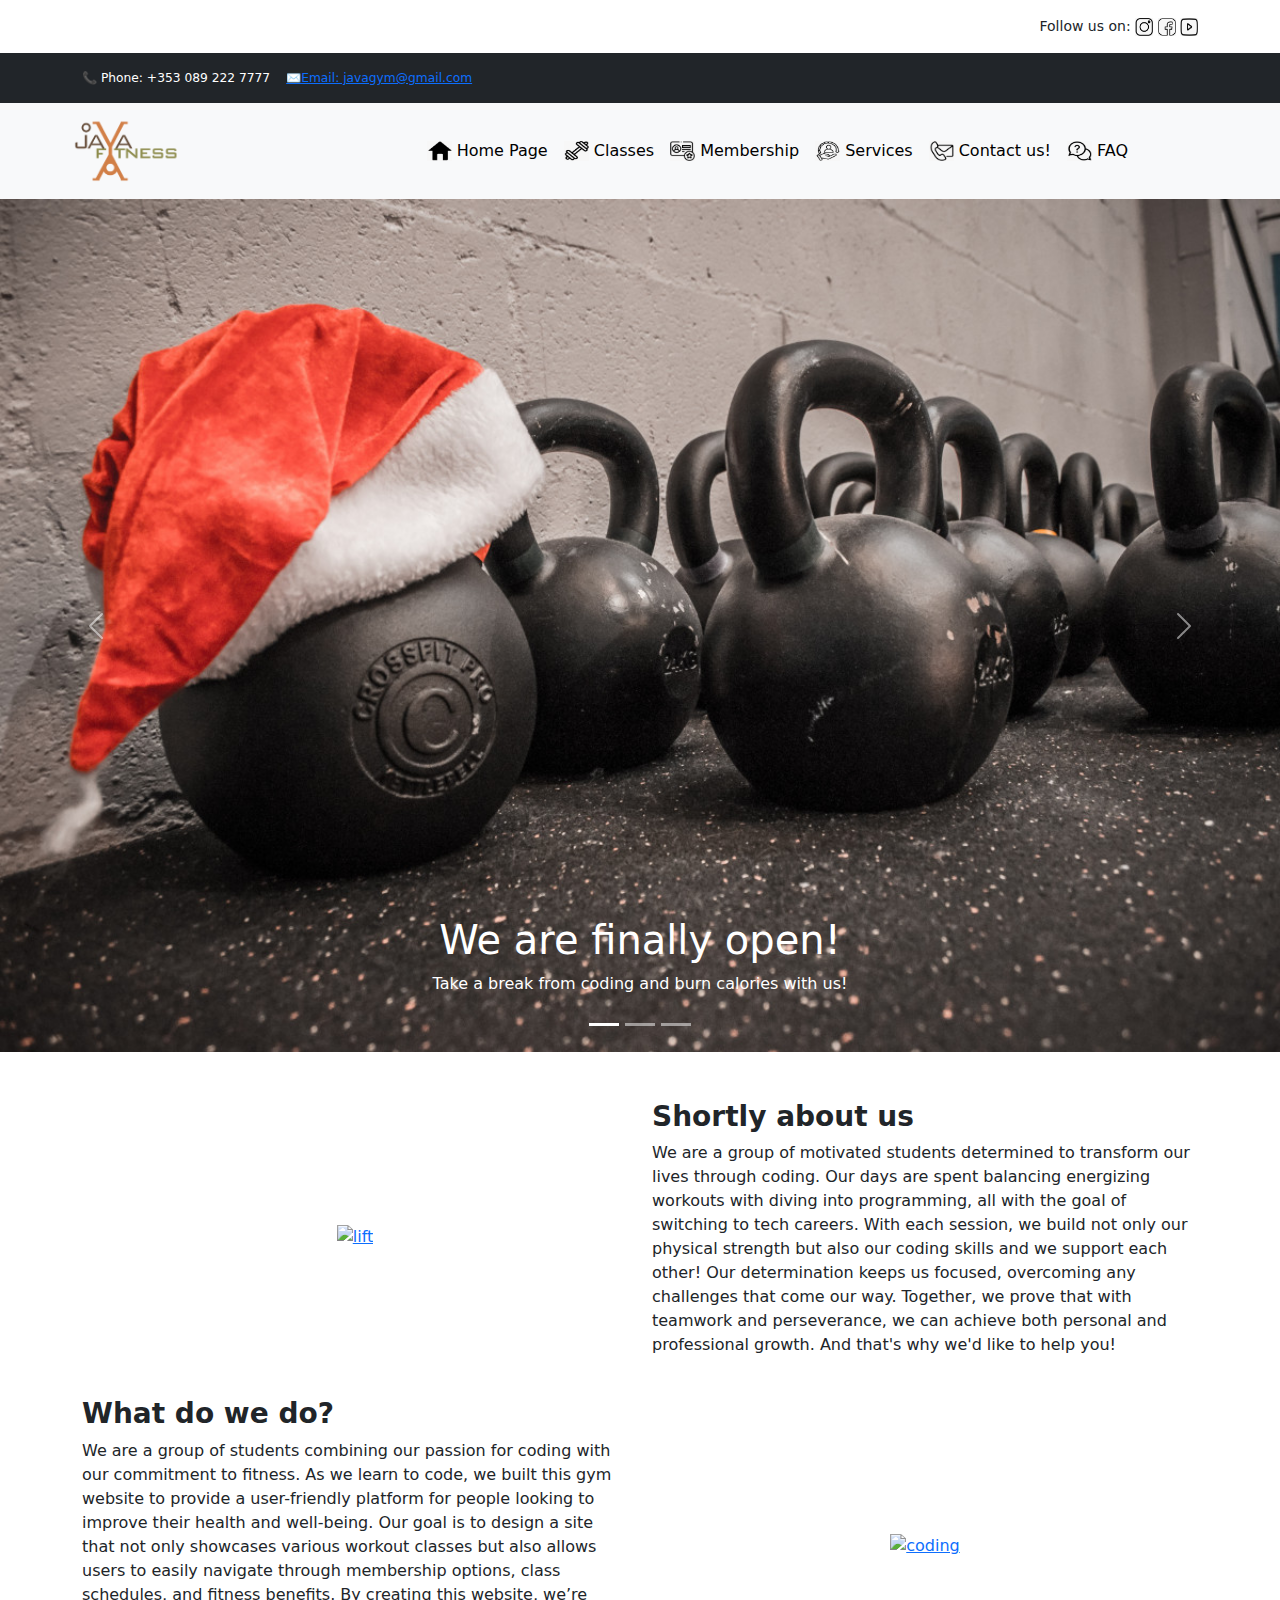
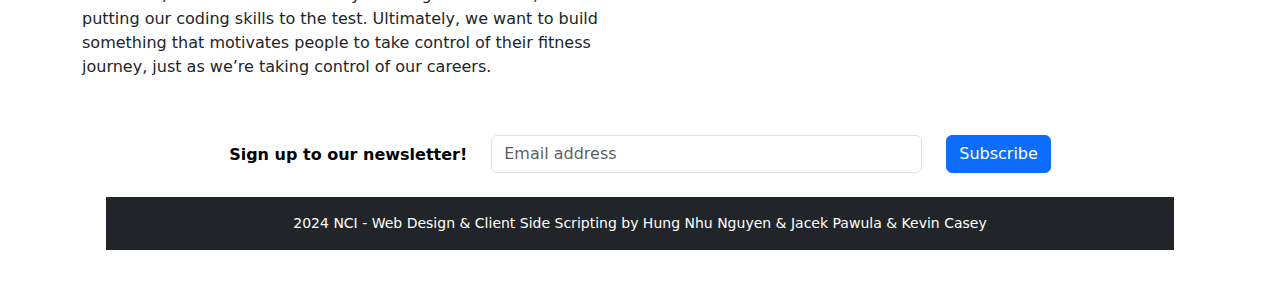
==== Java Fitness/index.html @ f5d6b726 "Update index.html" ====
<!DOCTYPE html>
<html lang="en">
<head>
  <meta charset="UTF-8">
    <meta name="viewport" content="width=device-width, initial-scale=1.0">
    <title>Java Gym - Project</title>
    <link href="https://cdn.jsdelivr.net/npm/bootstrap@5.3.3/dist/css/bootstrap.min.css" rel="stylesheet" integrity="sha384-QWTKZyjpPEjISv5WaRU9OFeRpok6YctnYmDr5pNlyT2bRjXh0JMhjY6hW+ALEwIH" crossorigin="anonymous">
    <link rel="stylesheet" href="Images/jacekstyle.css">
</head>
<body>
    <div class="container text-end small py-3">
        <span>Follow us on:</span>
        <a href="https://www.instagram.com" target="_blank">
        <img src="Images/ig.png" alt="ig" width="18" height="18" class="d-inline-block align-text-top"></a>
        <a href="https://www.facebook.com" target="_blank">
        <img src="Images/fb.png" alt="ig" width="18" height="18" class="d-inline-block align-text-top"></a>
        <a href="https://www.youtube.com" target="_blank">
        <img src="Images/yt.png" alt="ig" width="18" height="18" class="d-inline-block align-text-top"></a>
    </div>
    <div class="bg-dark text-white small py-3">
      <div class="container d-flex margin-left">
          <span class="info small">📞 Phone: +353 089 222 7777</span>
          <span class="info small ms-3"><a href="javagym@gmail.com">✉️Email: javagym@gmail.com</a></span>
      </div>
    </div>
    <!-- navbar -->
    <nav class="navbar bg-body-tertiary">
        <div class="container d-flex flex-wrap ms-3">
          <a class="navbar-brand small fs-6" href="#"><img src="Images/logo.png" alt="logo" height="70" style="margin-left:40px;"></a>
          <div class="d-flex ms-auto align-items-center">
          <a class="navbar-brand small fs-6" href="index.html">
            <img src="Images/home.png" alt="home" width="25" height="20" class="d-inline-block align-text-top">
            Home Page
          </a>
          <a class="navbar-brand small fs-6" href="Classes/classes.html">
            <img src="Images/classes.png" alt="services" width="25" height="20" class="d-inline-block align-text-top">
            Classes
          </a>
          <a class="navbar-brand small fs-6" href="#">
            <img src="Images/membership.png" alt="membership" width="25" height="20" class="d-inline-block align-text-top">
            Membership
          </a>
          <a class="navbar-brand small fs-6" href="#">
            <img src="Images/services.png" alt="services" width="25" height="20" class="d-inline-block align-text-top">
            Services
          </a>
          <a class="navbar-brand small fs-6" href="#">
            <img src="Images/contact.png" alt="contact" width="25" height="20" class="d-inline-block align-text-top">
            Contact us!
          </a>
          <a class="navbar-brand small fs-6" href="#">
            <img src="Images/faq.png" alt="faq" width="25" height="20" class="d-inline-block align-text-top">
            FAQ
          </a>
        </div>
    </div>
</nav>
    <!-- Carousel -->
    <div id="carouselExampleCaptions" class="carousel slide" data-bs-ride="carousel" data-bs-interval="5000">
      <div class="carousel-indicators">
        <button type="button" data-bs-target="#carouselExampleCaptions" data-bs-slide-to="0" class="active" aria-current="true" aria-label="Slide 1"></button>
        <button type="button" data-bs-target="#carouselExampleCaptions" data-bs-slide-to="1" aria-label="Slide 2"></button>
        <button type="button" data-bs-target="#carouselExampleCaptions" data-bs-slide-to="2" aria-label="Slide 3"></button>
      </div>
      <div class="carousel-inner">
        <div class="carousel-item active">
          <img src="Images/christmasgym.jpg" class="d-block w-100" alt="gym1">
          <div class="carousel-caption">
            <h1 class="top">We are finally open!</h1>
            <p>Take a break from coding and burn calories with us!</p>
          </div>
        </div>
        <div class="carousel-item">
          <img src="Images/chrismasgym3.jpg.png" class="d-block w-100" alt="gym3">
          <div class="carousel-caption">
            <h1 class="top">Are you new? Don't know how to start?</h1>
            <p>Check our trainers and plan your first step with us!</p>
          </div>
        </div>
        <div class="carousel-item">
          <img src="Images/gymeq.jpg" class="d-block w-100" alt="gym2">
          <div class="carousel-caption">
            <h1 class="top">Become a new member!</h1>
            <p>Check our memberships and choose the option that suits you!</p>
            <button type="button1" class="btn btn-outline-warning">Memberships</button>
          </div>
        </div>
      </div>
      <button class="carousel-control-prev" type="button" data-bs-target="#carouselExampleCaptions" data-bs-slide="prev">
        <span class="carousel-control-prev-icon" aria-hidden="true"></span>
        <span class="visually-hidden">Previous</span>
      </button>
      <button class="carousel-control-next" type="button" data-bs-target="#carouselExampleCaptions" data-bs-slide="next">
        <span class="carousel-control-next-icon" aria-hidden="true"></span>
        <span class="visually-hidden">Next</span>
      </button>
    </div>
    <!--Shortly about -->
    <div class="container py-5">
      <div class="row align-items-center mb-4">
          <div class="col-md-6 text-center">
              <a class="d-block">
          <img src="images and style/1stimage.jpg" alt="lift" class="img-fluid">
        </a>
          </div>
          <div class="col-md-6">
            <h3 class="fw-bold">Shortly about us</h3>
              <p>We are a group of motivated students determined to transform our lives through coding. Our days are spent balancing energizing workouts with diving into programming, all with the goal of switching to tech careers. With each session, we build not only our physical strength but also our coding skills and we support each other! Our determination keeps us focused, overcoming any challenges that come our way. Together, we prove that with teamwork and perseverance, we can achieve both personal and professional growth. And that's why we'd like to help you!</p>  
          </div>
      </div>
    <div class="row align-items-center mb-4">
      <div class="col-md-6 order-md-2 text-center">
        <a class="d-block">
          <img src="images and style/coding.jpg" alt="coding" class="img-fluid">
        </a>
      </div>
      <div class="col-md-6">
        <h3 class="fw-bold">What do we do?</h3>
          <p>
        We are a group of students combining our passion for coding with our commitment to fitness. As we learn to code, we built this gym website to provide a user-friendly platform for people looking to improve their health and well-being. Our goal is to design a site that not only showcases various workout classes but also allows users to easily navigate through membership options, class schedules, and fitness benefits. By creating this website, we’re putting our coding skills to the test. Ultimately, we want to build something that motivates people to take control of their fitness journey, just as we’re taking control of our careers.</p>
        </div>
    </div>
    <!-- SPACE CREATE-->
    <div class="my-3"> </div>
    <!-- Creators - usage of mdboostrap footer code - https://mdbootstrap.com/docs/standard/navigation/footer/  -->
      <footer class="bg-dark text-center text-white">
        <!-- Newsletter Section -->
          <div class="container-fluid p-4 pb-0 bg-white text-black py-3">
            <section>
              <form>
                <div class="row d-flex justify-content-center">
                  <div class="col-auto">
                    <p class="pt-2">
                      <strong>Sign up to our newsletter!</strong>
                    </p>
                  </div>
                  <!--Grid column-->
              <div class="col-md-5 col-12">
              <!-- Email input -->
                      <div data-mdb-input-init class="form-outline mb-4">
                    <input type="email" id="form5Example26" class="form-control" placeholder="Email address"/>
                  </div>
                </div>
              <div class="col-auto">
              <!-- Submit button -->
              <button data-mdb-ripple-init type="submit" class="btn btn-primary mb-4">
                Subscribe
              </button>
            </div>          
        </div>
      </form>
    </section>
        <!-- Copyright -->
        <div class="bg-dark text-white small py-3">
          <p class="mb-0">2024 NCI - Web Design & Client Side Scripting by Hung Nhu Nguyen & Jacek Pawula & Kevin Casey</p>
        </div>
      <script src="script.js"></script>
    </body>
</html>
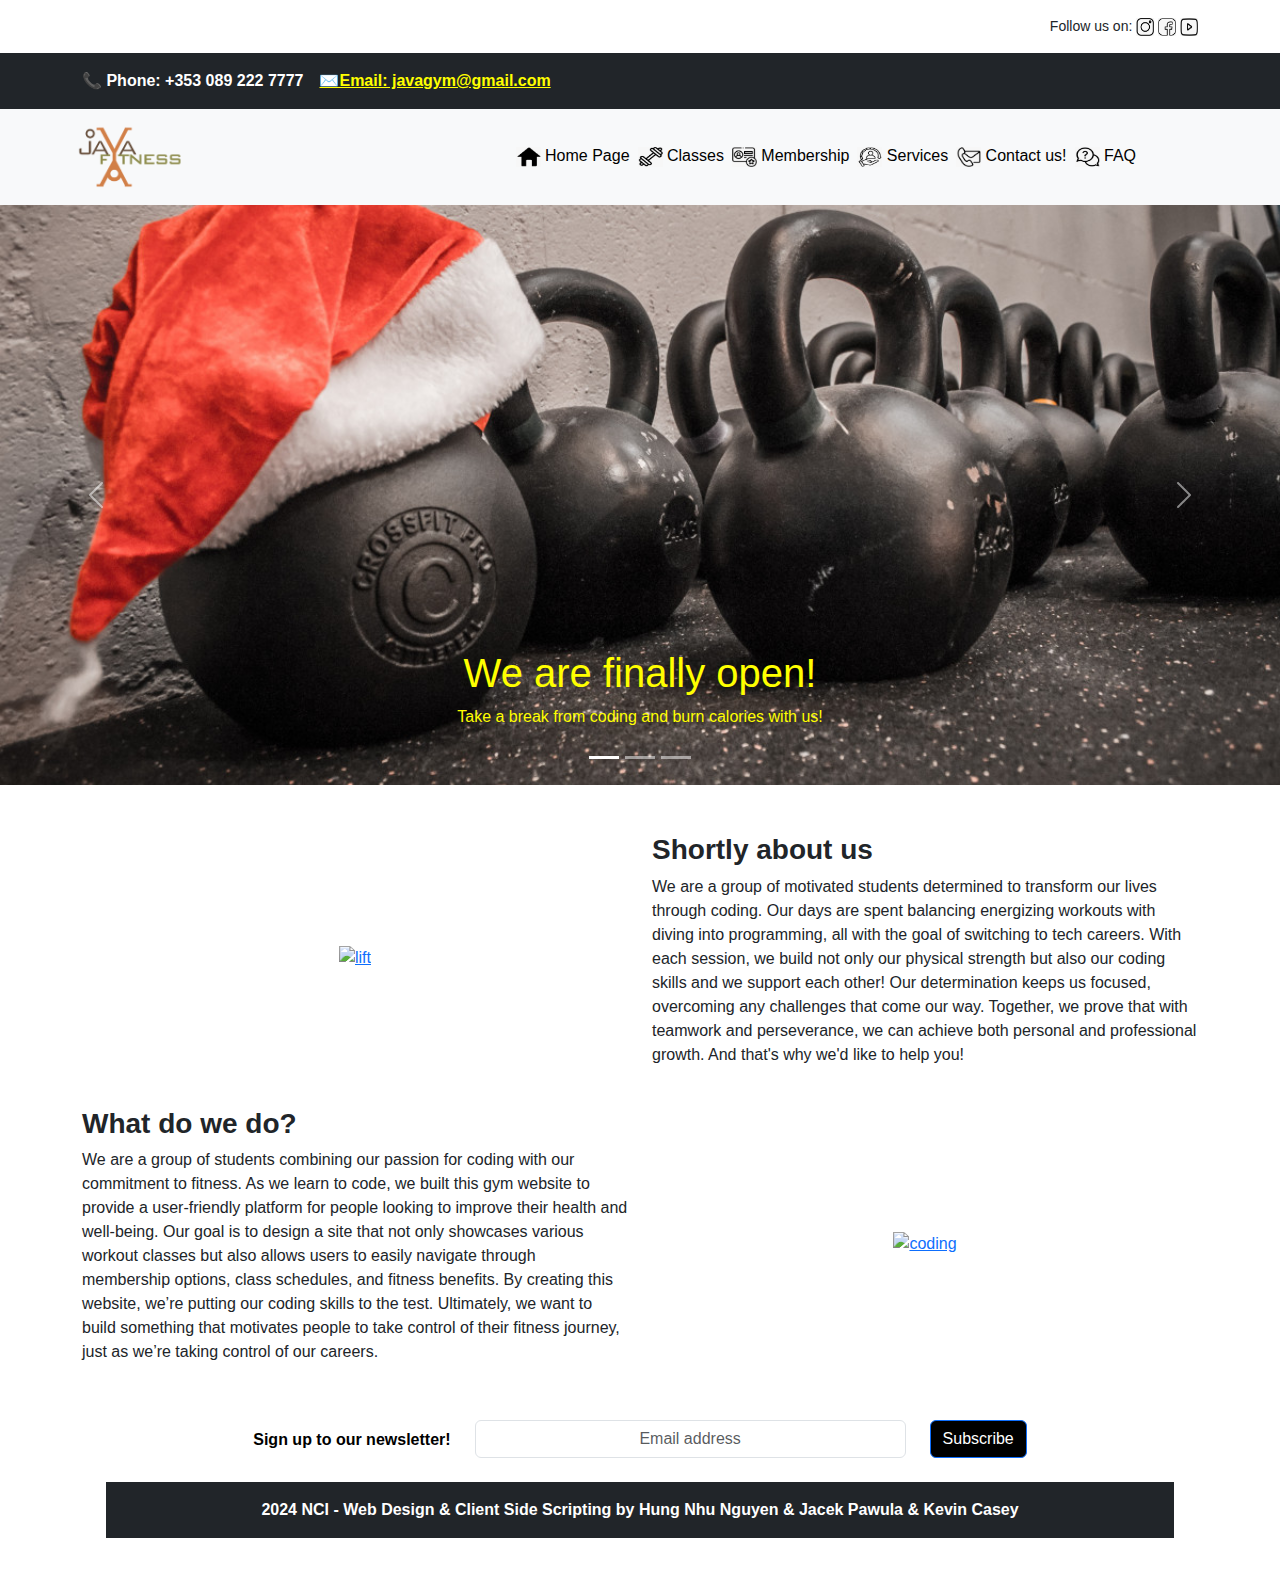
==== commit ba7c9a93: "adding css and js to index.html" ====
--- a/Java Fitness/index.html
+++ b/Java Fitness/index.html
@@ -5,7 +5,7 @@
     <meta name="viewport" content="width=device-width, initial-scale=1.0">
     <title>Java Gym - Project</title>
     <link href="https://cdn.jsdelivr.net/npm/bootstrap@5.3.3/dist/css/bootstrap.min.css" rel="stylesheet" integrity="sha384-QWTKZyjpPEjISv5WaRU9OFeRpok6YctnYmDr5pNlyT2bRjXh0JMhjY6hW+ALEwIH" crossorigin="anonymous">
-    <link rel="stylesheet" href="Images/jacekstyle.css">
+    <link rel="stylesheet" href="Style/jacekstyle.css">
 </head>
 <body>
     <div class="container text-end small py-3">
@@ -154,6 +154,6 @@
         <div class="bg-dark text-white small py-3">
           <p class="mb-0">2024 NCI - Web Design & Client Side Scripting by Hung Nhu Nguyen & Jacek Pawula & Kevin Casey</p>
         </div>
-      <script src="script.js"></script>
+      <script src="Javascript/jacekscript.js"></script>
     </body>
 </html>
--- a/Java Fitness/Style/jacekstyle.css
+++ b/Java Fitness/Style/jacekstyle.css
@@ -0,0 +1,145 @@
+body {
+    font-family:'Segoe UI', Tahoma, Geneva, Verdana, sans-serif;
+}
+.bg-dark, .info a {
+    color: yellow;
+    text-decoration-color: yellow;
+}
+.navbar .navbar-brand {
+    margin-right: 0.5rem;
+    white-space:normal; 
+    text-align:center;
+    line-height: 1.0;
+    word-wrap: break-word;
+}
+.navbar .container {
+    padding-left: 1rem;
+}
+.carousel-inner img {
+    height: 580px;
+    object-fit: cover;
+    width:100%;
+}
+#carouselExampleCaptions {
+    max-height: 580px;
+    overflow:hidden;
+}
+.top {
+    color: yellow;
+}
+.btn {
+    background-color: black;
+}
+.carousel-caption{
+    position: absolute;
+    color:yellow;
+    text-align:center;
+    z-index: inherit;
+}
+#benefits{
+    font-weight:bolder;
+}
+.card {
+    background-color: rgb(231, 231, 16);
+    margin: 10px 0;
+}
+.card-body{
+    display: flex;
+    flex-direction: column;
+    justify-content: space-between;
+}
+.card-title, .card-text {
+    text-align: center;
+ }
+.card-text{
+    flex-grow: 1;
+}
+.card-img-top{
+    height:180px;
+    object-fit: cover;
+    width:100%;
+}
+.container2{
+    display:flex;
+    justify-content: center;
+}
+.row {
+    justify-content: center;
+}
+.col{
+    display:flex;
+    justify-content: center;
+}
+.footer-container, .footer, .bg-dark {
+    display: flex;
+    flex-direction: column;
+    width: 100%;
+    margin: 0;
+    padding: 0;
+    box-sizing: border-box;
+  }
+  .footer-left {
+    text-align: left;
+    padding: 1rem;
+    background-color: #cdd6df6e; 
+    font-size: 0.9rem;
+  }
+  .footer-left p {
+    margin: 0;
+  }
+input::placeholder{
+    text-align: center;
+    line-height: normal;
+}
+.input {
+    text-align: center;
+    height: auto;
+    display:flex;
+    align-items:center;
+}
+.bg-dark .small {
+    font-family:'Trebuchet MS', 'Lucida Sans Unicode', 'Lucida Grande', 'Lucida Sans', Arial, sans-serif;
+    font-size: 1rem;
+    font-weight: bold;
+}
+.subMessage {
+    font-size:1,5rem;
+    font-weight: bold;
+    color: black;
+    text-align: center;
+}
+@media (max-width:570px) {
+    .carousel-inner img{
+        height: 250px;
+    }
+    .navbar .navbar-brand {
+        font-size:0.7rem;
+    }
+    .carousel-caption {
+        display: block !important;
+        font-size: 0.6rem;
+        line-height: 1.1;
+        word-wrap: break-word;
+        overflow: visible;
+        text-align: center;
+    }
+    .carousel-caption h1, .carousel-caption p {
+        font-size: 0.6rem;
+        line-height: 1.1;       
+    }
+    .h3 {
+        font-size: smaller;
+        text-align: center;
+    }
+    .container2{
+        padding:0;
+        text-align:center;
+        font-size: smaller;
+    }
+    .row {
+    flex-wrap:wrap;
+    }
+    .col {
+    flex-basis: 100%;
+    }
+}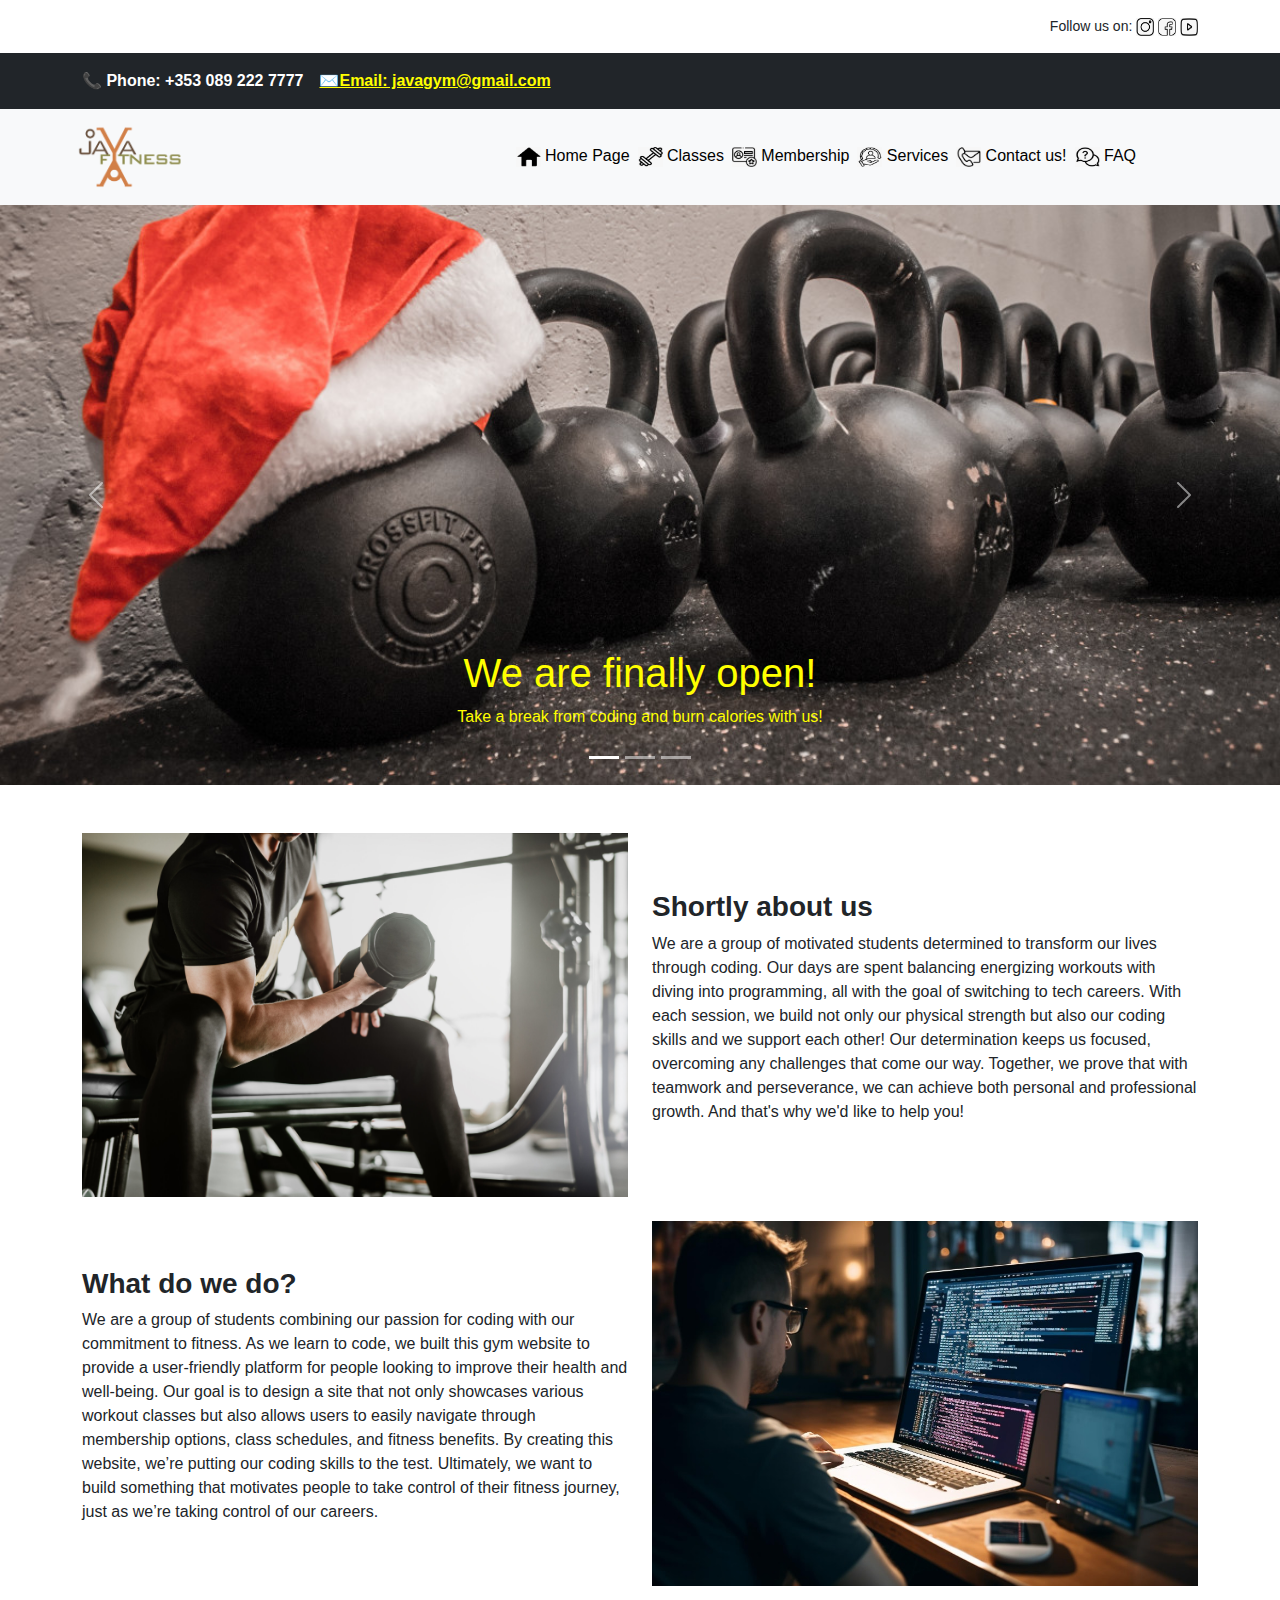
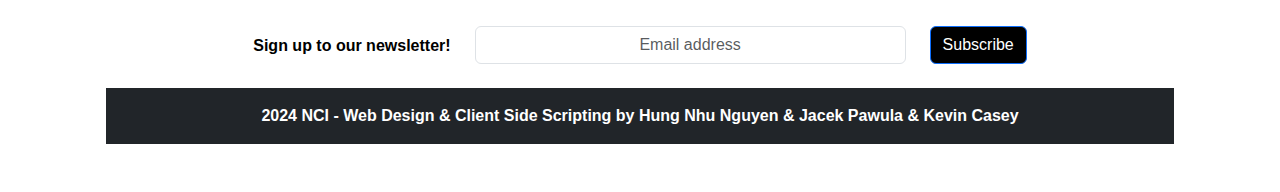
==== commit b621e36b: "Update index.html" ====
--- a/Java Fitness/index.html
+++ b/Java Fitness/index.html
@@ -32,7 +32,7 @@
             <img src="Images/home.png" alt="home" width="25" height="20" class="d-inline-block align-text-top">
             Home Page
           </a>
-          <a class="navbar-brand small fs-6" href="Classes/classes.html">
+          <a class="navbar-brand small fs-6" href="classes.html">
             <img src="Images/classes.png" alt="services" width="25" height="20" class="d-inline-block align-text-top">
             Classes
           </a>
@@ -40,7 +40,7 @@
             <img src="Images/membership.png" alt="membership" width="25" height="20" class="d-inline-block align-text-top">
             Membership
           </a>
-          <a class="navbar-brand small fs-6" href="#">
+          <a class="navbar-brand small fs-6" href="Services.html">
             <img src="Images/services.png" alt="services" width="25" height="20" class="d-inline-block align-text-top">
             Services
           </a>
@@ -48,7 +48,7 @@
             <img src="Images/contact.png" alt="contact" width="25" height="20" class="d-inline-block align-text-top">
             Contact us!
           </a>
-          <a class="navbar-brand small fs-6" href="#">
+          <a class="navbar-brand small fs-6" href="FAQ.html">
             <img src="Images/faq.png" alt="faq" width="25" height="20" class="d-inline-block align-text-top">
             FAQ
           </a>
@@ -100,7 +100,7 @@
       <div class="row align-items-center mb-4">
           <div class="col-md-6 text-center">
               <a class="d-block">
-          <img src="images and style/1stimage.jpg" alt="lift" class="img-fluid">
+          <img src="Images/1stimage.jpg" alt="lift" class="img-fluid">
         </a>
           </div>
           <div class="col-md-6">
@@ -111,7 +111,7 @@
     <div class="row align-items-center mb-4">
       <div class="col-md-6 order-md-2 text-center">
         <a class="d-block">
-          <img src="images and style/coding.jpg" alt="coding" class="img-fluid">
+          <img src="Images/coding.jpg" alt="coding" class="img-fluid">
         </a>
       </div>
       <div class="col-md-6">
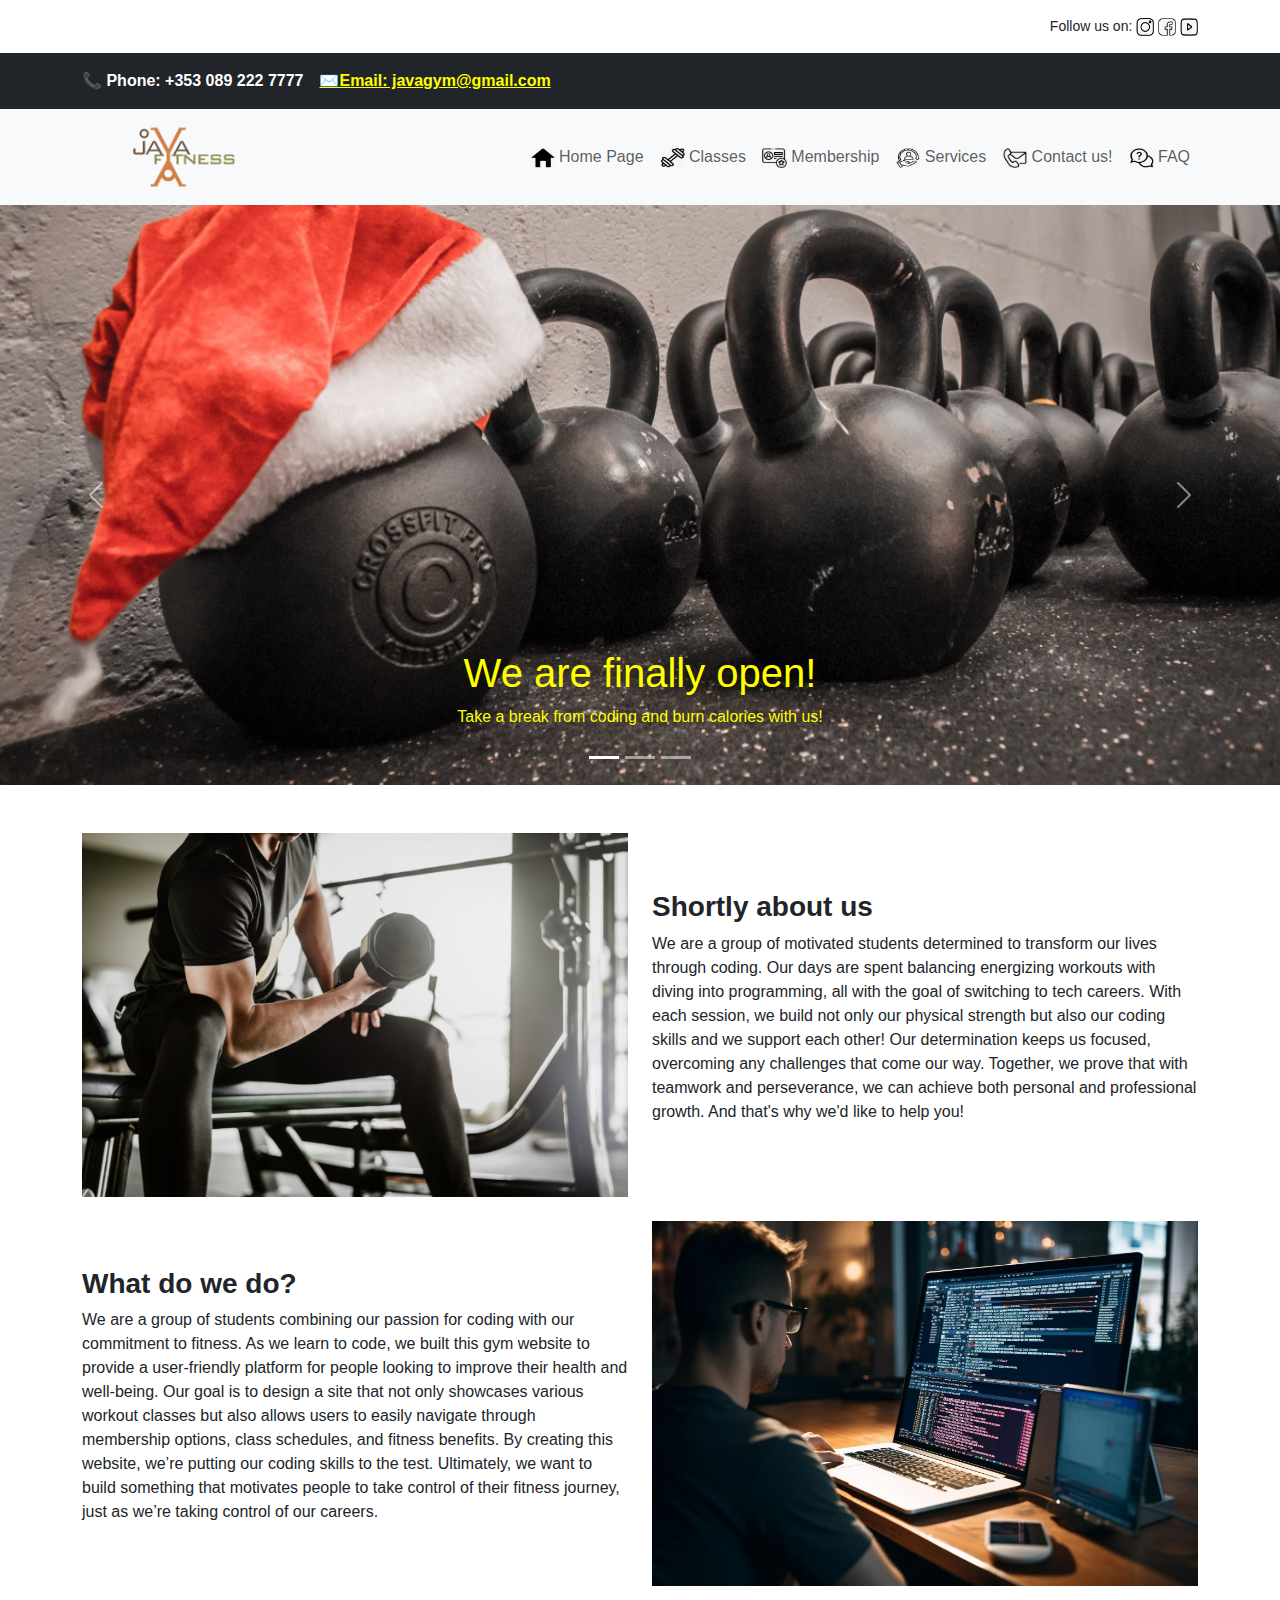
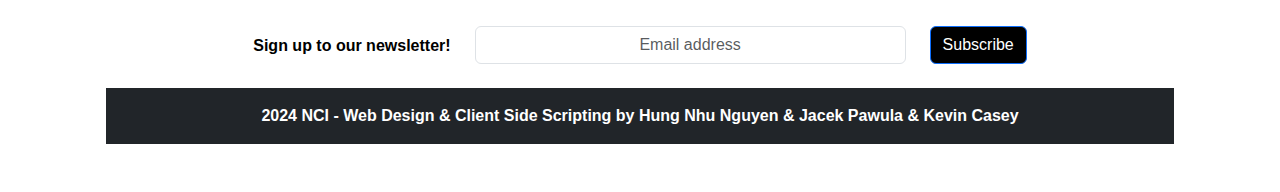
==== commit 961c9f61: "Update index.html" ====
--- a/Java Fitness/index.html
+++ b/Java Fitness/index.html
@@ -24,34 +24,52 @@
       </div>
     </div>
     <!-- navbar -->
-    <nav class="navbar bg-body-tertiary">
-        <div class="container d-flex flex-wrap ms-3">
+    <nav class="navbar bg-body-tertiary navbar-expand-lg">
+        <div class="container">
           <a class="navbar-brand small fs-6" href="#"><img src="Images/logo.png" alt="logo" height="70" style="margin-left:40px;"></a>
-          <div class="d-flex ms-auto align-items-center">
-          <a class="navbar-brand small fs-6" href="index.html">
-            <img src="Images/home.png" alt="home" width="25" height="20" class="d-inline-block align-text-top">
-            Home Page
-          </a>
-          <a class="navbar-brand small fs-6" href="classes.html">
-            <img src="Images/classes.png" alt="services" width="25" height="20" class="d-inline-block align-text-top">
-            Classes
-          </a>
-          <a class="navbar-brand small fs-6" href="#">
-            <img src="Images/membership.png" alt="membership" width="25" height="20" class="d-inline-block align-text-top">
-            Membership
-          </a>
-          <a class="navbar-brand small fs-6" href="Services.html">
-            <img src="Images/services.png" alt="services" width="25" height="20" class="d-inline-block align-text-top">
-            Services
-          </a>
-          <a class="navbar-brand small fs-6" href="#">
-            <img src="Images/contact.png" alt="contact" width="25" height="20" class="d-inline-block align-text-top">
-            Contact us!
-          </a>
-          <a class="navbar-brand small fs-6" href="FAQ.html">
-            <img src="Images/faq.png" alt="faq" width="25" height="20" class="d-inline-block align-text-top">
-            FAQ
-          </a>
+          <!-- Dropdown - button for small screens -->
+        <button class="navbar-toggler" type="button" data-bs-toggle="collapse" data-bs-target="navbarText" aria-controls="navbarText" aria-expanded="false" aria-label="Toggle navigation">
+          <span class="navbar-toggler-icon"></span>
+        </button>
+          <div class="collapse navbar-collapse" id="navbarText">
+            <ul class="navbar-nav mb-2 mb-lg-0 ms-auto">
+              <li class="nav-item text-center">
+                <a class="nav-link small fs-6" href="index.html">
+                  <img src="Images/home.png" alt="home" width="25" height="20" class="d-inline-block align-text-top">
+                    Home Page
+                </a>
+              </li>
+              <li class="nav-item text-center">
+                <a class="nav-link small fs-6" href="classes.html">
+                  <img src="Images/classes.png" alt="services" width="25" height="20" class="d-inline-block align-text-top">
+                    Classes
+               </a>
+              </li>
+              <li class="nav-item text-center">
+                <a class="nav-link small fs-6" href="#">
+                  <img src="Images/membership.png" alt="membership" width="25" height="20" class="d-inline-block align-text-top">
+                   Membership
+                </a>
+              </li>
+            <li class="nav-item text-center">
+              <a class="nav-link small fs-6" href="Services.html">
+                <img src="Images/services.png" alt="services" width="25" height="20" class="d-inline-block align-text-top">
+                  Services
+               </a>
+             </li>
+           <li class="nav-item text-center">
+              <a class="nav-link small fs-6" href="#">
+                <img src="Images/contact.png" alt="contact" width="25" height="20" class="d-inline-block align-text-top">
+                  Contact us!
+              </a>
+            </li>
+           <li class="nav-item text-center">
+              <a class="nav-link small fs-6" href="FAQ.html">
+                 <img src="Images/faq.png" alt="faq" width="25" height="20" class="d-inline-block align-text-top">
+                 FAQ
+              </a>
+           </li>
+          </ul>
         </div>
     </div>
 </nav>
@@ -155,5 +173,6 @@
           <p class="mb-0">2024 NCI - Web Design & Client Side Scripting by Hung Nhu Nguyen & Jacek Pawula & Kevin Casey</p>
         </div>
       <script src="Javascript/jacekscript.js"></script>
+    <script src="https://cdn.jsdelivr.net/npm/bootstrap@5.3.3/dist/js/bootstrap.bundle.min.js" integrity="sha384-YvpcrYf0tY3lHB60NNkmXc5s9fDVZLESaAA55NDzOxhy9GkcIdslK1eN7N6jIeHz" crossorigin="anonymous"></script>
     </body>
 </html>
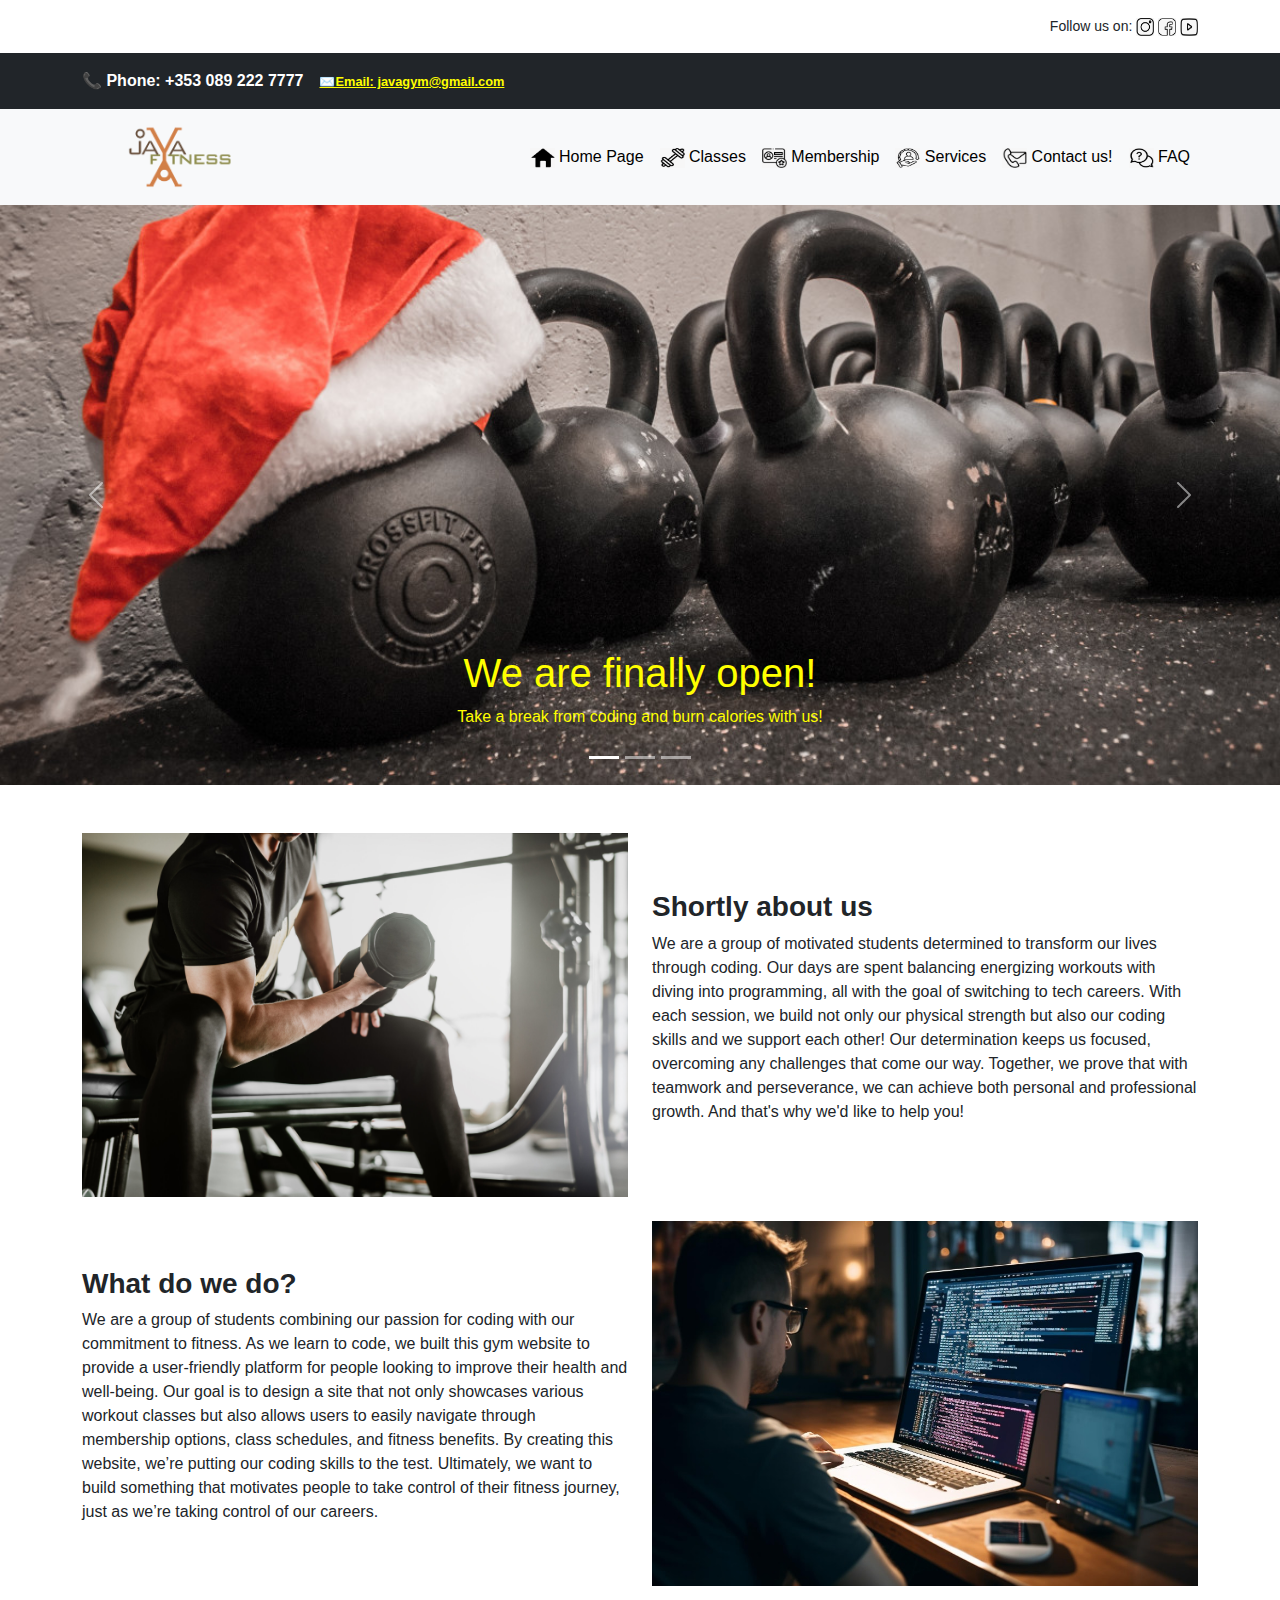
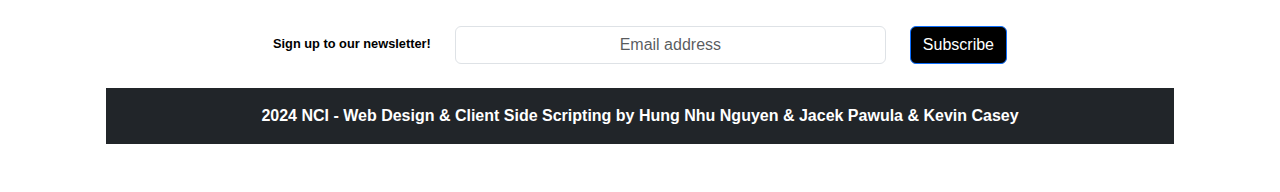
==== commit 32fa6bfc: "Update index.html" ====
--- a/Java Fitness/index.html
+++ b/Java Fitness/index.html
@@ -28,7 +28,7 @@
         <div class="container">
           <a class="navbar-brand small fs-6" href="#"><img src="Images/logo.png" alt="logo" height="70" style="margin-left:40px;"></a>
           <!-- Dropdown - button for small screens -->
-        <button class="navbar-toggler" type="button" data-bs-toggle="collapse" data-bs-target="navbarText" aria-controls="navbarText" aria-expanded="false" aria-label="Toggle navigation">
+        <button class="navbar-toggler" type="button" data-bs-toggle="collapse" data-bs-target="#navbarText" aria-controls="navbarText" aria-expanded="false" aria-label="Toggle navigation">
           <span class="navbar-toggler-icon"></span>
         </button>
           <div class="collapse navbar-collapse" id="navbarText">
--- a/Java Fitness/Style/jacekstyle.css
+++ b/Java Fitness/Style/jacekstyle.css
@@ -4,6 +4,7 @@
 .bg-dark, .info a {
     color: yellow;
     text-decoration-color: yellow;
+    font-size: 0.8rem;
 }
 .navbar .navbar-brand {
     margin-right: 0.5rem;
@@ -12,8 +13,8 @@
     line-height: 1.0;
     word-wrap: break-word;
 }
-.navbar .container {
-    padding-left: 1rem;
+.navbar .nav-link {
+    color: #000;
 }
 .carousel-inner img {
     height: 580px;
@@ -34,10 +35,10 @@
     position: absolute;
     color:yellow;
     text-align:center;
-    z-index: inherit;
+    z-index: 1;
 }
 #benefits{
-    font-weight:bolder;
+    font-weight:bold;
 }
 .card {
     background-color: rgb(231, 231, 16);
@@ -47,55 +48,32 @@
     display: flex;
     flex-direction: column;
     justify-content: space-between;
-}
-.card-title, .card-text {
-    text-align: center;
- }
-.card-text{
-    flex-grow: 1;
+    text-align:center;
 }
 .card-img-top{
     height:180px;
     object-fit: cover;
     width:100%;
 }
-.container2{
-    display:flex;
-    justify-content: center;
-}
-.row {
-    justify-content: center;
-}
-.col{
-    display:flex;
-    justify-content: center;
-}
 .footer-container, .footer, .bg-dark {
     display: flex;
     flex-direction: column;
     width: 100%;
-    margin: 0;
     padding: 0;
     box-sizing: border-box;
-  }
-  .footer-left {
+}
+.footer-left {
     text-align: left;
     padding: 1rem;
     background-color: #cdd6df6e; 
     font-size: 0.9rem;
-  }
-  .footer-left p {
+}
+.footer-left p {
     margin: 0;
-  }
+}
 input::placeholder{
     text-align: center;
     line-height: normal;
-}
-.input {
-    text-align: center;
-    height: auto;
-    display:flex;
-    align-items:center;
 }
 .bg-dark .small {
     font-family:'Trebuchet MS', 'Lucida Sans Unicode', 'Lucida Grande', 'Lucida Sans', Arial, sans-serif;
@@ -116,12 +94,8 @@
         font-size:0.7rem;
     }
     .carousel-caption {
-        display: block !important;
         font-size: 0.6rem;
         line-height: 1.1;
-        word-wrap: break-word;
-        overflow: visible;
-        text-align: center;
     }
     .carousel-caption h1, .carousel-caption p {
         font-size: 0.6rem;
@@ -129,17 +103,13 @@
     }
     .h3 {
         font-size: smaller;
-        text-align: center;
     }
-    .container2{
+    .container2 .row{
         padding:0;
         text-align:center;
         font-size: smaller;
     }
-    .row {
-    flex-wrap:wrap;
-    }
     .col {
     flex-basis: 100%;
     }
-}+}
